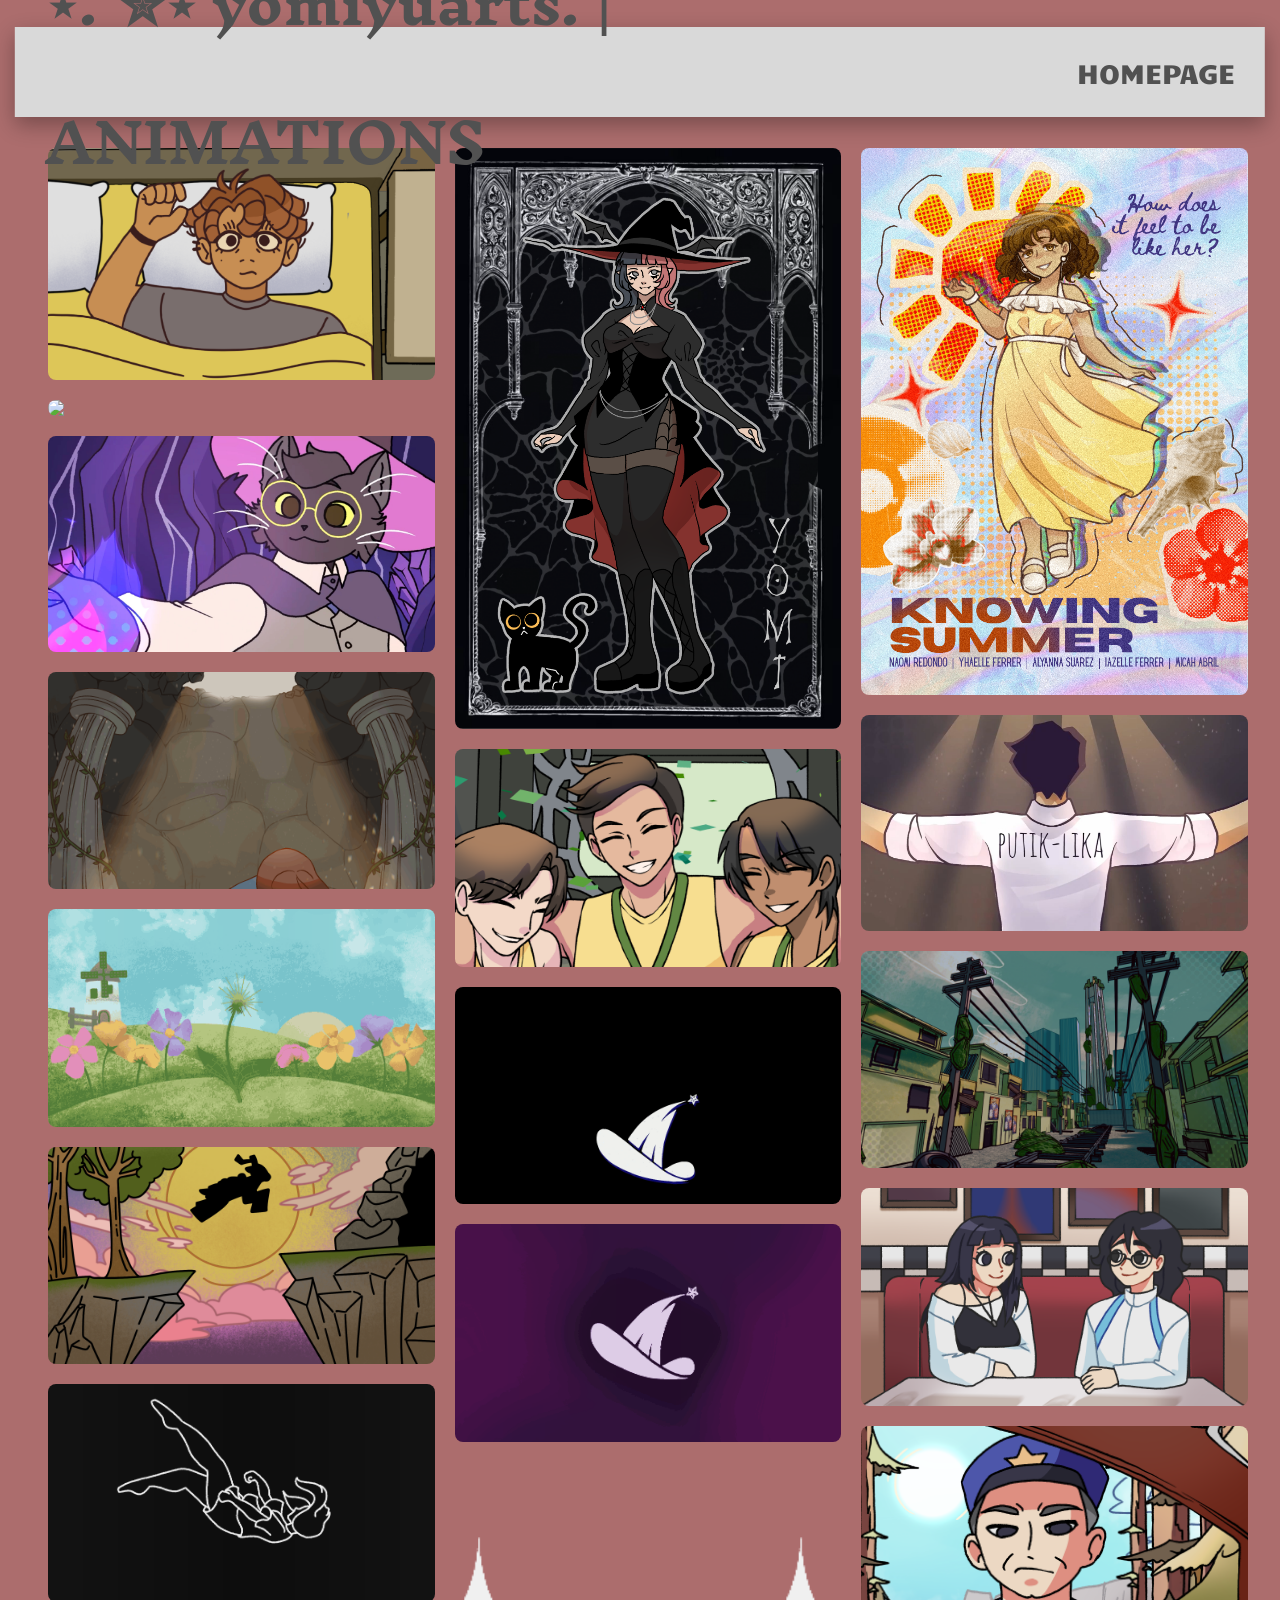
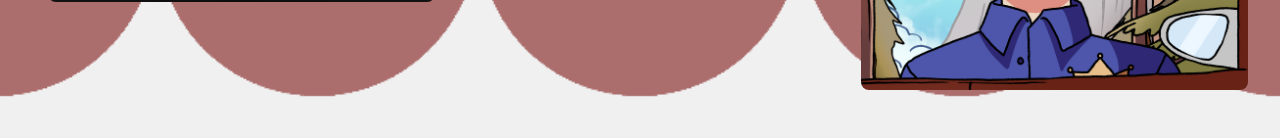
==== animations.html @ f9dcdaca "alot" ====
<!DOCTYPE html>
<html lang="en">
<head>
    <meta charset="UTF-8">
    <meta name="viewport" content="width=device-width, initial-scale=1.0">

    <title>Yomiyuarts | Animations</title>

    <link rel="stylesheet" href="/animation.css">
    <link rel="stylesheet" href="/main.css">
    <link rel="stylesheet" href="/frontpage.css">

    <link rel="preconnect" href="https://fonts.googleapis.com">
    <link rel="preconnect" href="https://fonts.gstatic.com" crossorigin>
    <link href="https://fonts.googleapis.com/css2?family=Inknut+Antiqua:wght@700&display=swap" rel="stylesheet">
    <link href="https://fonts.googleapis.com/css2?family=Candal&display=swap" rel="stylesheet">

</head>

<body class="portfolio-body">

    <div class="navigation-bar">

        <div class="navbar-brand">
            <span
                class="name"
                id="portfolio-section">
                ⋆.˚✮⋆ yomiyuarts. | ANIMATIONS
            </span>
        </div>

        <div class="navbar-nav">
            <a href="index.html">
                HOMEPAGE
            </a>
        </div>

    </div>


    <div class="gallery">

        <img
            src="assets/outoftouch.PNG"
            data-title="OUT OF TOUCH"
            data-description="An interactive 2D animation focused on the artist burn out experienced by our Main Character, MC. Our Thesis for my final year in the program BS Entertainment and Multimedia Computing Major in Digital Animation."
        >

        <img
            src="assets/animation.GIF"
            data-title="MAGES GENERAL ASSEMBLY 2025"
            data-description="A short animation made for the MAGES General Assembly introduction for the academic year 2025-2026."
            data-link="https://youtu.be/bhmnZT0ZnRo?si=Xb1oC73ELKI1Jn2j"
        >

        <img
            src="assets/magesgenas26.PNG"
            data-title="MAGES GENERAL ASSEMBLY 2026"
            data-description="A short animation made for the MAGES General Assembly introduction for the academic year 2026-2027."
            data-link="https://youtu.be/1o8OMhnwjr8?si=NWuRLMt5fQhEsl4T"
        >

        <img
            src="assets/animation2.GIF"
            data-title="UNDERTALE FAN ANIMATION"
            data-description="A short animation made for my finals in the course Advanced 2D Animation."
            data-link="https://youtu.be/Y2I2XyZHdPA?si=vlo93QCkskzg5FgR"
        >

        <img
            src="assets/animation3.GIF"
            data-title="DANDELION PRODUCTIONS LOGO"
            data-description="A logo animation made for the student-run animation studio Dandelion Productions."
        >

        <img
            src="assets/LScup25.PNG"
            data-title="LASALLIAN CUP 2025"
            data-description="An animated trailer made for the Lasallian Cup 2025. Lead by yours truly."
            data-link="https://www.facebook.com/share/v/1Ek1kRmrqs/"
        >

        <img
            src="assets/kumparasasining.GIF"
            data-title="KUM-PARA SA SINING"
            data-description="An short film passed for CINEBULLETIN 2025-2026 hosted by the DLSL Film Society. Won 3rd place."
            data-link="https://youtu.be/Iwwt00sxZoM?si=6gSTO_ay6qd0DRaA"
        >

        <img
            src="assets/magessona.PNG"
            data-title="MAGES MULTI ANIMATION PROJECT"
            data-description="An animated project showcasing the collaborative efforts of the MAGES organization."
        >

        <img
            src="assets/LScup26.PNG"
            data-title="LASALLIAN CUP 2026"
            data-description="An animated trailer made for the Lasallian Cup 2026. Lead by yours truly."
        >

        <img
            src="assets/mageslogo25.GIF"
            data-title="MAGES LOGO 2025"
            data-description="A logo animation made for the Student professional organization Multimedia Animators and Game developers for Entertainment Society (MAGES)"
        >

        <img
            src="assets/mageslogo26.GIF"
            data-title="MAGES LOGO 2026"
            data-description="A logo animation made for the Student professional organization Multimedia Animators and Game developers for Entertainment Society (MAGES)"
        >

        <img
            src="assets/knowingsummer.PNG"
            data-title="KNOWING SUMMER"
            data-description="An animated music video made for my finals in the course EMC Electives 3."
        >

        <img
            src="assets/putiklika.png"
            data-title="PUTIK-LIKA"
            data-description="My animatic for my final project in Lighting and Effects course."
        >

        <img
            src="assets/kapitalismo.PNG"
            data-title="KAPITALISMO."
            data-description="My animatic for my final project in EMC Electives 1 course."
        >

        <img
            src="assets/glue.PNG"
            data-title="BY THE GLUE."
            data-description="Animation dedicated to the love of my life, my partner, and my best friend."
        >

        <img
            src="assets/cops.PNG"
            data-title="COPS DON'T LIKE ME ANIMATION MEME"
            data-description="An animation meme trend featuring Grunkle Stan from Gravity Falls."
            data-link="https://youtu.be/Ueq1SZ0l3lY?si=hCAF-tRaMWSCvQHZ"
        >



    </div>


    <!-- Modal -->

    <div
        class="modal"
        id="animationModal"
    >

        <div class="modal-content">

            <span
                class="close-btn"
                id="closeModal"
            >
                &times;
            </span>

            <img
                id="modal-img"
                src=""
                alt=""
            >

            <h2 id="modal-title"></h2>

            <p id="modal-desc"></p>

            <a
                id="watch-btn"
                class="watch-btn"
                href=""
                target="_blank"
                rel="noopener noreferrer"
            >
                Watch
            </a>

        </div>

    </div>


    <script src="animation.js"></script>

</body>
</html>
---- animation.css ----
.portfolio-body {
    background-image: url('/assets/pinkscallopbg.PNG');
    background-repeat: no-repeat;
    background-size: cover;
    background-position: top center;

    top: 0;
    left: 0;

    width: 100vw;
    min-height: 100%;

    z-index: 1;
    overflow-x: hidden;

    transition: background-image 0.6s ease-in-out;
}


/* Gallery */

.gallery {
    column-count: 3;
    column-gap: 20px;

    padding: 40px;

    margin-top: 100px;

    animation: fadeRise 1.2s ease-out forwards;
}

.gallery img {
    width: 100%;
    height: auto;

    display: block;

    margin-bottom: 20px;

    border-radius: 8px;

    cursor: pointer;

    break-inside: avoid;

    transition: transform 0.3s ease;
}

.gallery img:hover {
    transform: scale(1.05);
}


/* Modal */

.modal {
    display: none;

    position: fixed;

    z-index: 1000;

    left: 0;
    top: 0;

    width: 100vw;
    height: 100vh;

    background-color: rgba(0, 0, 0, 0.7);

    justify-content: center;
    align-items: center;

    padding: 20px;

    box-sizing: border-box;
}

.modal.active {
    display: flex;
}


/* Modal Content */

.modal-content {
    position: relative;

    background-color: #fff;

    padding: 20px;
    padding-top: 60px;

    border-radius: 10px;

    max-width: 800px;
    width: 90%;

    max-height: 90vh;

    overflow-y: auto;

    text-align: center;

    animation: fadeRise 0.4s ease-out forwards;

    box-shadow: 0 8px 30px rgba(0, 0, 0, 0.4);

    box-sizing: border-box;
}


/* Modal Image */

.modal-content img {
    max-width: 100%;
    max-height: 60vh;

    width: auto;
    height: auto;

    object-fit: contain;

    border-radius: 10px;

    margin-bottom: 20px;
}


/* Modal Title */

.modal-content h2 {
    margin-top: 0;
    margin-bottom: 10px;

    font-family: 'Inknut Antiqua', serif;

    color: #515151;

    font-size: 28px;
}


/* Modal Description */

.modal-content p {
    margin-top: 0;

    font-family: Verdana, Geneva, Tahoma, sans-serif;

    color: #515151;

    font-size: 18px;
}


/* Close Button */

.close-btn {
    position: absolute;

    top: 0;
    right: 10px;

    z-index: 999;

    font-size: 32px;
    font-weight: bold;

    color: #ac6d6d;

    cursor: pointer;

    background: white;

    padding: 5px 12px;
}


/* Watch Button */

.watch-btn {
    display: none;

    margin-top: 10px;

    padding: 10px 15px;

    background-color: #515151;
    color: #f0f0f0;

    text-decoration: none;

    border-radius: 8px;

    font-family: Verdana, Geneva, Tahoma, sans-serif;

    transition: background 0.3s ease;
}

.watch-btn.active {
    display: inline-block;
}

.watch-btn:hover {
    background-color: #ac6d6d;
}
---- main.css ----
@import url('https://fonts.googleapis.com/css2?family=Inknut+Antiqua:wght@700&display=swap');
@import url('https://fonts.googleapis.com/css2?family=Candal&display=swap');

html {
    scroll-behavior: smooth;
}

body{
    min-height:100vh;
    display:flex;
    flex-direction:column;
    justify-content:center;
    align-items:center;
    background-color: #f0f0f0;
}

.navigation-bar {
  display: flex;
  background-color: #D9D9D9;
  color: #515151;
  padding-left: 30px;
  padding-right: 30px;
  width: 93vw;
  height: 10vh;
  position: fixed;
  top: 3%;
  left: 50%;
  transform: translateX(-50%);
  justify-content: space-between;
  align-items: center;
  z-index: 1000;
  box-shadow: 0 8px 20px rgba(0, 0, 0, 0.3);
}

.name {
font-size: 6vh;
font-family: 'Inknut Antiqua', serif;
font-weight: bold;
margin-right: 10px;
pointer-events: none;
}

.navbar-nav {
  display: flex;
  flex-direction: row;
  align-items: center;
  gap: 30px;
}

.navbar-nav a {
  font-family: "Candal", sans-serif;
  font-size: 3vh;
  text-decoration: none;
  color: #515151;
  transition: color 0.3s ease;
}

.navbar-nav a:hover {
text-decoration: none;
color: #ac6d6d;
cursor: pointer;
}
---- frontpage.css ----
.intro {
display: flex;
gap: 30px;
color: #515151;
margin-bottom: 1px;
top: 10vh;
width: 95%;
position: relative;
z-index: 2;
justify-content: center;
align-items: center;
margin: 0 auto; 
}

.imageko img {
height: 100vh;
animation: fadeRise 1.2s ease-out forwards;
}

.inside-intro {
justify-content: left;
width: 32%;
text-align: justify;
}

.inside-intro h1 {
font-size: 6vh;
font-family: 'Inknut Antiqua', serif;
font-weight: bold;
color: #515151;
position: relative;
animation: fadeRise 1.2s ease-out forwards;
}

.inside-intro p {
font-size: 2.5vh;
color: #515151;
font-family: Verdana, Geneva, Tahoma, sans-serif;
animation: fadeRise 1.2s ease-out forwards;
}

/* PORTFOLIO SECTION */

@keyframes fadeRise {
  0% {
    opacity: 0;
    transform: translateY(20px);
  }
  100% {
    opacity: 1;
    transform: translateY(0);
  }
}

.pinkthing {
  width: 100%;
  z-index: 1;
  position: relative;
  top: 0;
  background-image: url("assets/pinkscallop.PNG");
  background-size: 100% auto;
  background-position: center top;
  background-repeat: no-repeat;
}

.cards {
  display: flex;
  flex-direction: row;
  position: relative;
  justify-content: center;
  align-items: center;
  gap: 25px;
  margin-bottom: 10%;
}

.pinkthing h1 {
  font-size: 4.5rem;
  font-family: 'Inknut Antiqua', serif;
  font-weight: bold;
  color: #f0f0f0;
  text-align: left;
  margin-top: 6%;
  margin-left: 5%;
  margin-bottom: 1%;
}

.pinkthing h5 {
  font-size: 6vh;
  font-family: 'Inknut Antiqua', serif;
  font-weight: bold;
  color: #515151;
  text-align: center;
  margin: -2% 0 0;
}

.pinkthing p {
  font-size: 2vh;
  font-family: Verdana, Geneva, Tahoma, sans-serif;
  color: #515151;
  text-align: justify;
  margin: -2% 0 5%;
}

.card {
background-color: #D9D9D9;
height: 62vh;
width: 35%;
border-radius: 0px;
padding: 15px;
z-index: 2;
position: relative;
animation: fadeRise 1.2s ease-out forwards;
align-items: center;
box-shadow: 0 8px 20px rgba(0, 0, 0, 0.3);
}

.card-text {
font-size: 1.1rem;
color: #515151;
font-family: Verdana, Geneva, Tahoma, sans-serif;
text-align: left;
}

.card-title {
font-size: 3rem;
font-family: 'Inknut Antiqua', serif;
font-weight: bold;
color: #515151;
position: relative;
text-align: left;
}

.button {
  font-size: 2.5vh;
  font-family: Verdana, Geneva, Tahoma, sans-serif;
  text-decoration: none;
  background-color: #ac6d6d;
  color: #f0f0f0;
  transition: background-color 0.3s ease, color 0.3s ease;
  border: none;
  height: 6vh;
  width: 100%;

  display: flex;        
  align-items: center;    
  justify-content: center;  
  box-sizing: border-box;  
}

.button:hover {
  background-color: #f0f0f0;
  color: #515151;
  cursor: pointer;
}


.fade-gallery {
  position: relative;
  height: 35vh;
  width: 100%;
  overflow: hidden;
}

.fade-gallery img {
  position: absolute;
  top: 0;
  left: 50%;
  transform: translateX(-50%);
  height: 100;
  width: 100%;
  opacity: 0;
  animation: fade 9s infinite;
  object-fit: cover;
  aspect-ratio: 16/9;
}

.fade-gallery img:nth-child(1) {
  animation-delay: 0s;
}
.fade-gallery img:nth-child(2) {
  animation-delay: 6s;
}
.fade-gallery img:nth-child(3) {
  animation-delay: 12s;
}

@keyframes fade {
  0%   { opacity: 0; }
  10%  { opacity: 1; }   
  30%  { opacity: 1; }   
  40%  { opacity: 0; }   
  100% { opacity: 0; }
}

.footer {
    background-color: #515151;
    color: #f0f0f0;
    z-index: 12;
    padding: 10px 0;
    width: 100%;
    position: relative;
    left: 0;
    border-radius: 70px 70px 0 0;
    box-shadow: 0 8px 20px rgba(0, 0, 0, 0.37);
}

.footer h1 {
    font-size: 4rem;
    font-family: 'Inknut Antiqua', serif !important;
    font-weight: bold;
    color: #f0f0f0;
    text-align: center;
}

.footer h2 {
    font-size: 1.5rem;
    font-family: 'Candal', sans-serif !important;
    color: #f0f0f0;
    text-align: center;
    margin-top: -30px;
}
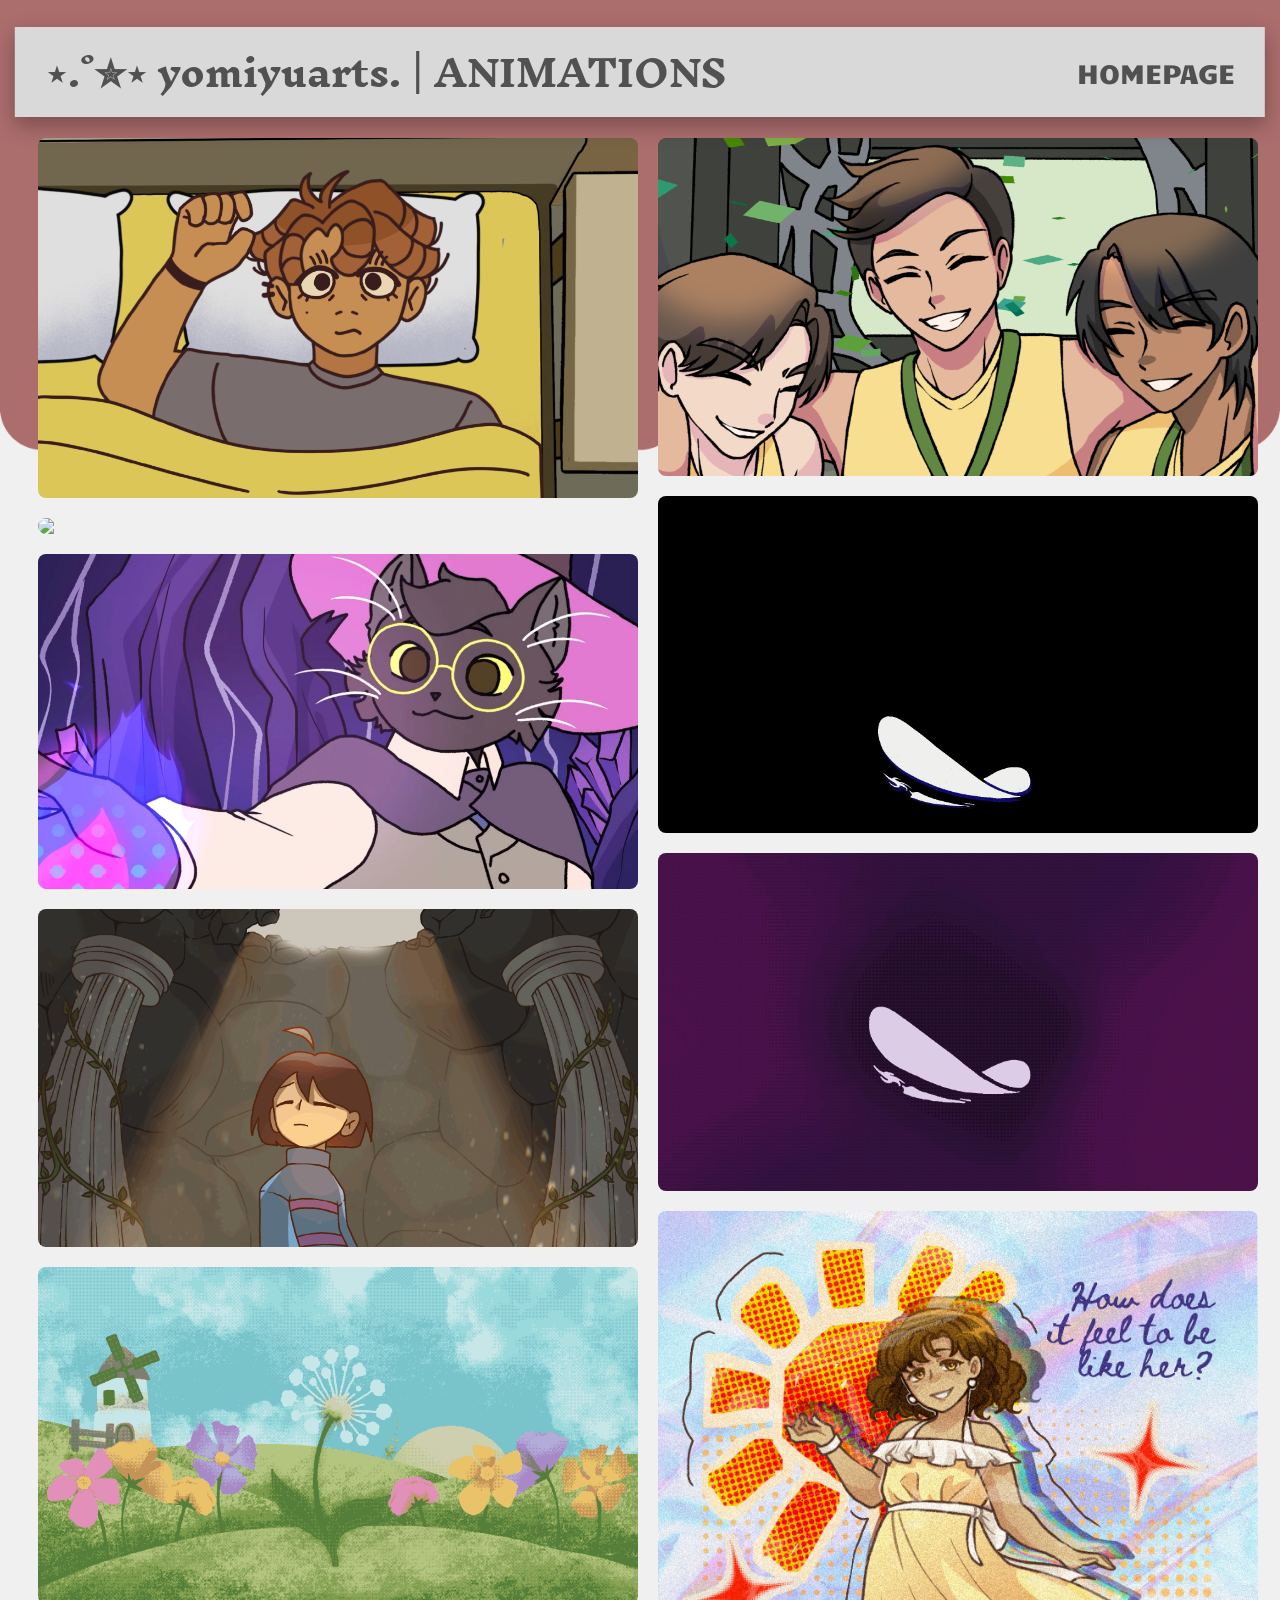
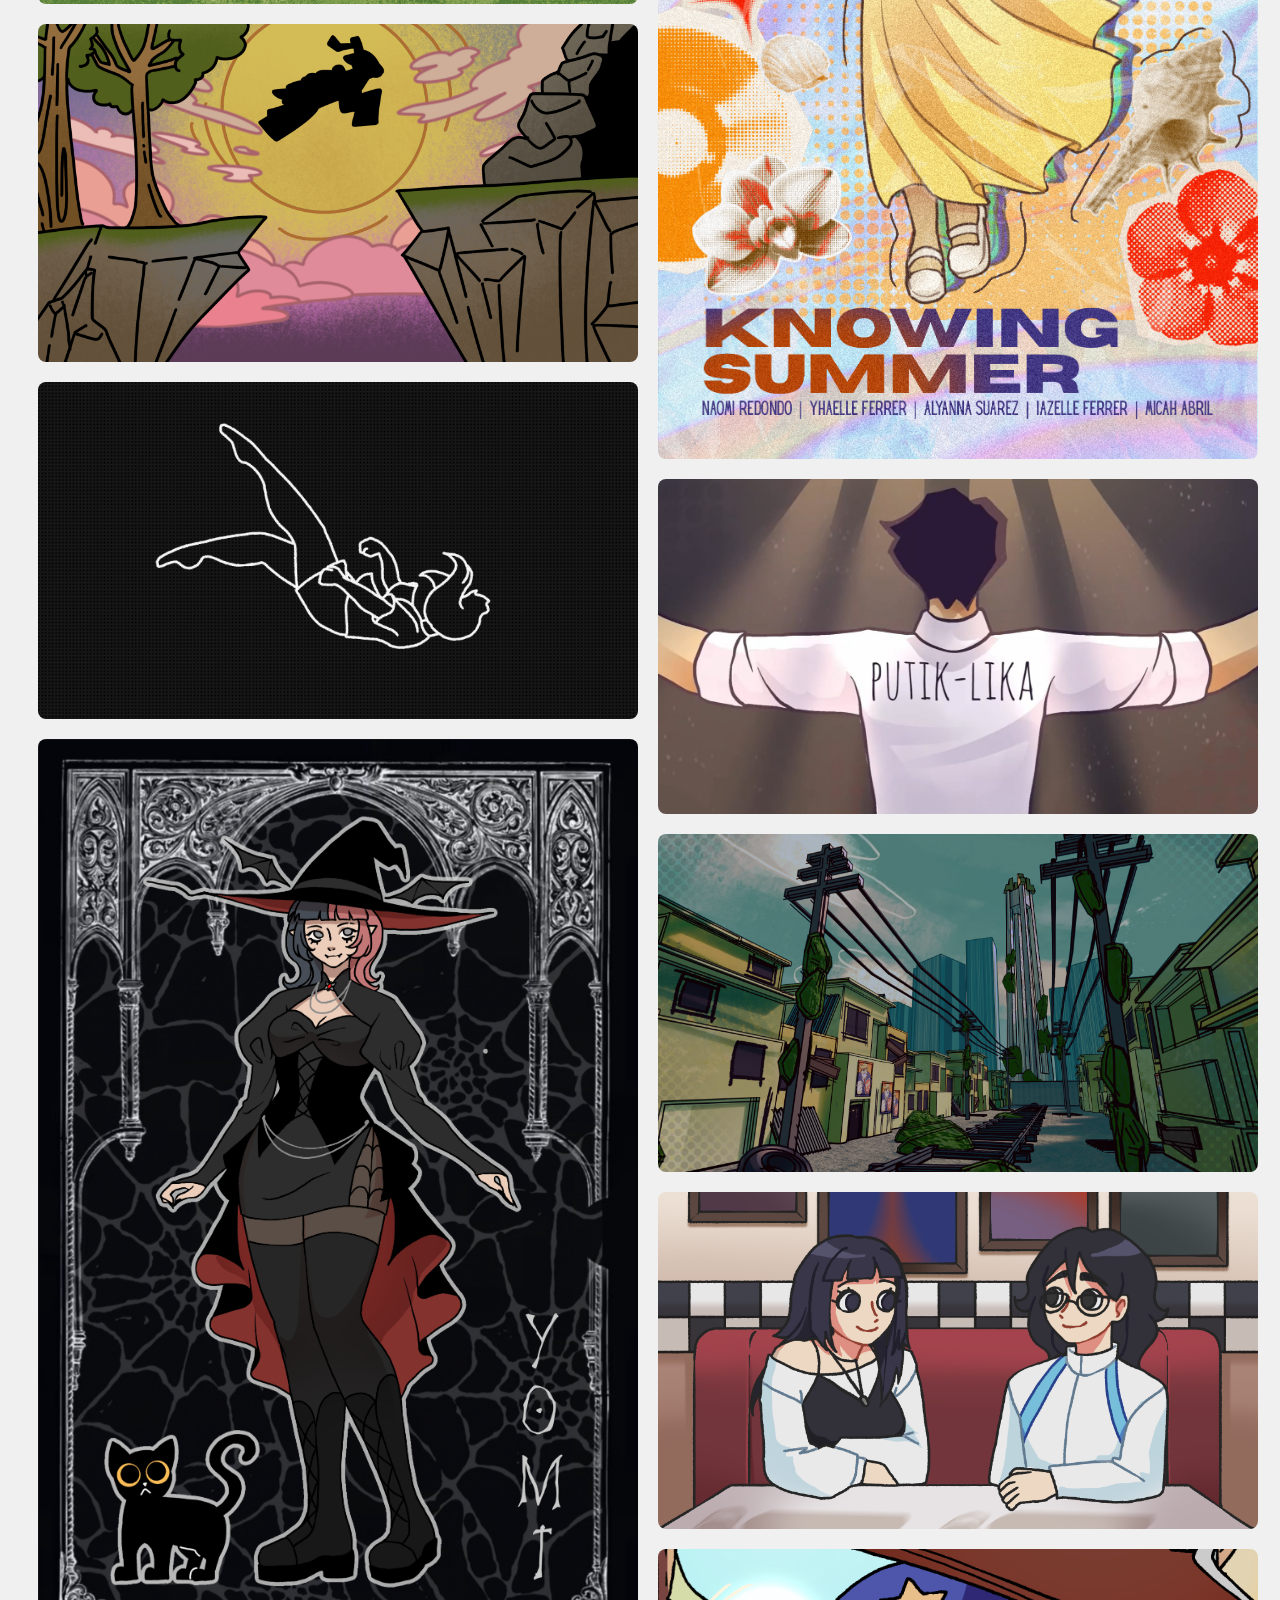
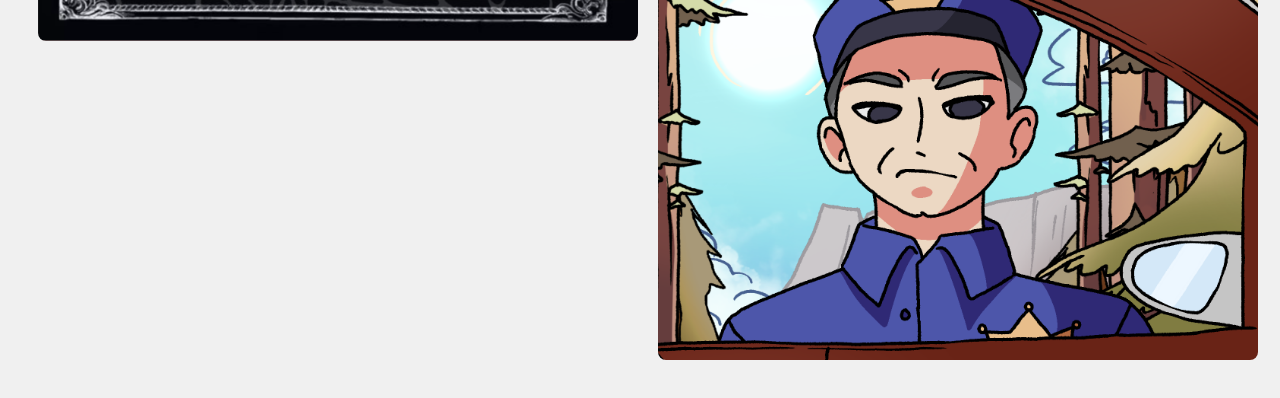
==== commit c802ecd5: "responsive UI" ====
--- a/animations.html
+++ b/animations.html
@@ -28,8 +28,11 @@
                 ⋆.˚✮⋆ yomiyuarts. | ANIMATIONS
             </span>
         </div>
+<button class="hamburger" id="hamburger">
+        ☰
+    </button>
 
-        <div class="navbar-nav">
+    <div class="navbar-nav" id="navbarNav">
             <a href="index.html">
                 HOMEPAGE
             </a>
@@ -187,7 +190,7 @@
 
     </div>
 
-
+<script src="/script.js"></script>
     <script src="animation.js"></script>
 
 </body>
--- a/animation.css
+++ b/animation.css
@@ -1,8 +1,9 @@
 .portfolio-body {
     background-image: url('/assets/pinkscallopbg.PNG');
     background-repeat: no-repeat;
-    background-size: cover;
+    background-size: contain;
     background-position: top center;
+    background-attachment: fixed;
 
     top: 0;
     left: 0;
@@ -30,6 +31,24 @@
     animation: fadeRise 1.2s ease-out forwards;
 }
 
+@media (min-width: 989px) and (max-width: 1500px) {
+    .gallery {
+        column-count: 2;
+        column-gap: 20px;
+        padding: 30px;
+    }
+}
+
+@media (max-width: 990px) {
+    .gallery {
+        column-count: 1;
+        column-gap: 0;
+        padding: 20px;
+        margin-top: 80px;
+        margin-right: 20px;
+    }
+}
+
 .gallery img {
     width: 100%;
     height: auto;
--- a/main.css
+++ b/main.css
@@ -33,7 +33,7 @@
 }
 
 .name {
-font-size: 6vh;
+font-size: 4vh;
 font-family: 'Inknut Antiqua', serif;
 font-weight: bold;
 margin-right: 10px;
@@ -59,4 +59,53 @@
 text-decoration: none;
 color: #ac6d6d;
 cursor: pointer;
+}
+
+.hamburger {
+    display: none;
+    background: none;
+    border: none;
+    font-size: 2rem;
+    color: #515151;
+    cursor: pointer;
+}
+
+
+@media (max-width: 600px) {
+
+    .navigation-bar {
+        width: 85vw;
+        height: 8vh;
+        padding-left: 20px;
+        padding-right: 20px;
+    }
+
+    .name {
+        font-size: 1.1rem;
+    }
+
+    .hamburger {
+        display: block;
+    }
+
+    .navbar-nav {
+        display: none;
+        position: absolute;
+        top: 100%;
+        right: 0;
+        width: 100%;
+        flex-direction: column;
+        gap: 20px;
+        padding: 25px 0;
+        background-color: #D9D9D9;
+        box-shadow: 0 8px 20px rgba(0, 0, 0, 0.3);
+    }
+
+    .navbar-nav.active {
+        display: flex;
+    }
+
+    .navbar-nav a {
+        font-size: 1.2rem;
+    }
 }
--- a/frontpage.css
+++ b/frontpage.css
@@ -1,19 +1,70 @@
 .intro {
-display: flex;
-gap: 30px;
-color: #515151;
-margin-bottom: 1px;
-top: 10vh;
-width: 95%;
-position: relative;
-z-index: 2;
-justify-content: center;
-align-items: center;
-margin: 0 auto; 
+    display: flex;
+    gap: 30px;
+    color: #515151;
+    margin-bottom: 1px;
+    top: 10vh;
+    width: 95%;
+    position: relative;
+    z-index: 2;
+    justify-content: center;
+    align-items: center;
+    margin: 0 auto;
+}
+
+@media (max-width: 990px) {
+
+    .intro {
+        display: flex;
+        flex-direction: column;
+        gap: 20px;
+        width: 90%;
+        top: 15vh;
+    }
+
+    .inside-intro {
+        width: 100% !important;
+        max-width: none;
+        text-align: center;
+    }
+
+    .inside-intro h1,
+    .inside-intro p {
+        width: 100%;
+        max-width: none;
+    }
+
+    .imageko img {
+        height: 62vh !important;
+        margin-bottom: 20px;
+    }
+}
+
+@media (min-width: 989px) and (max-width: 1500px) {
+        .inside-intro {
+        width: 100% !important;
+        max-width: none;
+        text-align: center;
+    }
+
+    .inside-intro h1 {
+        font-size: 4vh !important;
+        max-width: none;
+    }
+
+    .inside-intro p {
+        width: 100%;
+        max-width: none;
+    }
+
+    .imageko img {
+        height: 75vh !important;
+        margin-bottom: 20px;
+    }
 }
 
 .imageko img {
-height: 100vh;
+height: 85vh;
 animation: fadeRise 1.2s ease-out forwards;
 }
 
@@ -24,7 +75,7 @@
 }
 
 .inside-intro h1 {
-font-size: 6vh;
+font-size: 5vh;
 font-family: 'Inknut Antiqua', serif;
 font-weight: bold;
 color: #515151;
@@ -57,10 +108,22 @@
   z-index: 1;
   position: relative;
   top: 0;
-  background-image: url("assets/pinkscallop.PNG");
+  background-color: #ac6d6d;
   background-size: 100% auto;
   background-position: center top;
   background-repeat: no-repeat;
+  margin-bottom: -200px;
+  max-height: 1100px;
+
+  --r: 25px; /* radius of circles */
+  aspect-ratio: 1;
+  padding: calc(1.5*var(--r));
+  background: #ac6d6d;
+  mask: 
+    linear-gradient(#000 0 0) no-repeat
+     50%/calc(100% - 2*var(--r)) calc(100% - 2*var(--r)), 
+    radial-gradient(farthest-side,#000 97%,#0000) 
+     0 0/calc(2*var(--r)) calc(2*var(--r)) round;
 }
 
 .cards {
@@ -79,7 +142,6 @@
   font-weight: bold;
   color: #f0f0f0;
   text-align: left;
-  margin-top: 6%;
   margin-left: 5%;
   margin-bottom: 1%;
 }
@@ -192,11 +254,109 @@
   100% { opacity: 0; }
 }
 
+@media (max-width: 990px) {
+
+    .pinkthing {
+        aspect-ratio: auto;
+        max-height: none;
+        padding: 50px 50px;
+        margin-bottom: 0;
+    }
+
+    .pinkthing h1 {
+        font-size: 2.5rem;
+        margin-left: 5%;
+        margin-bottom: 30px;
+    }
+
+    .cards {
+        display: flex;
+        flex-direction: column;
+        gap: 30px;
+        margin-bottom: 5%;
+    }
+
+    .card {
+        width: 85%;
+        height: auto;
+        min-height: 0;
+        padding: 12px;
+    }
+
+    .fade-gallery {
+        height: 25vh;
+    }
+
+    .pinkthing h5,
+    .card-title {
+        font-size: 2rem;
+    }
+
+    .pinkthing p,
+    .card-text {
+        font-size: 0.9rem;
+    }
+
+    .button {
+        height: 50px;
+        font-size: 1rem;
+    }
+}
+
+@media (min-width: 989px) and (max-width: 1200px) {
+
+    .pinkthing {
+        aspect-ratio: auto;
+        max-height: none;
+        padding: 50px 50px;
+        margin-bottom: 0;
+    }
+
+    .pinkthing h1 {
+        font-size: 2.5rem;
+        margin-left: 5%;
+        margin-bottom: 30px;
+    }
+
+    .cards {
+        display: flex;
+        flex-direction: row;
+        gap: 30px;
+        margin-bottom: 5%;
+    }
+
+    .card {
+        width: 85%;
+        height: auto;
+        min-height: 0;
+        padding: 12px;
+    }
+
+    .fade-gallery {
+        height: 25vh;
+    }
+
+    .pinkthing h5,
+    .card-title {
+        font-size: 2rem;
+    }
+
+    .pinkthing p,
+    .card-text {
+        font-size: 0.9rem;
+    }
+
+    .button {
+        height: 50px;
+        font-size: 1rem;
+    }
+}
+
 .footer {
     background-color: #515151;
     color: #f0f0f0;
     z-index: 12;
-    padding: 10px 0;
+    padding: 10px 20px;
     width: 100%;
     position: relative;
     left: 0;
@@ -205,17 +365,44 @@
 }
 
 .footer h1 {
-    font-size: 4rem;
+    font-size: 3.5rem;
     font-family: 'Inknut Antiqua', serif !important;
     font-weight: bold;
     color: #f0f0f0;
     text-align: center;
+    margin-top: -10px;
 }
 
 .footer h2 {
+    font-size: 1.3rem;
+    font-family: 'Candal', sans-serif !important;
+    color: #f0f0f0;
+    text-align: center;
+    margin-top: -60px;
+    margin-bottom: 40px;
+}
+
+.footer p {
     font-size: 1.5rem;
-    font-family: 'Candal', sans-serif !important;
+    font-family: Verdana, Geneva, Tahoma, sans-serif !important;
     color: #f0f0f0;
     text-align: center;
-    margin-top: -30px;
+    text-decoration: none;
+    margin-top: -10px;
+}
+
+.footer a {
+    font-size: 1.5rem;
+    font-family: Verdana, Geneva, Tahoma, sans-serif !important;
+    color: #f0f0f0;
+    text-align: center;
+    text-decoration: none;
+    margin-top: -60px;
+}
+
+.social-icons a {
+    font-size: 5vh;
+    color: #f0f0f0;
+    text-decoration: none;
+    margin-bottom: 20px;
 }
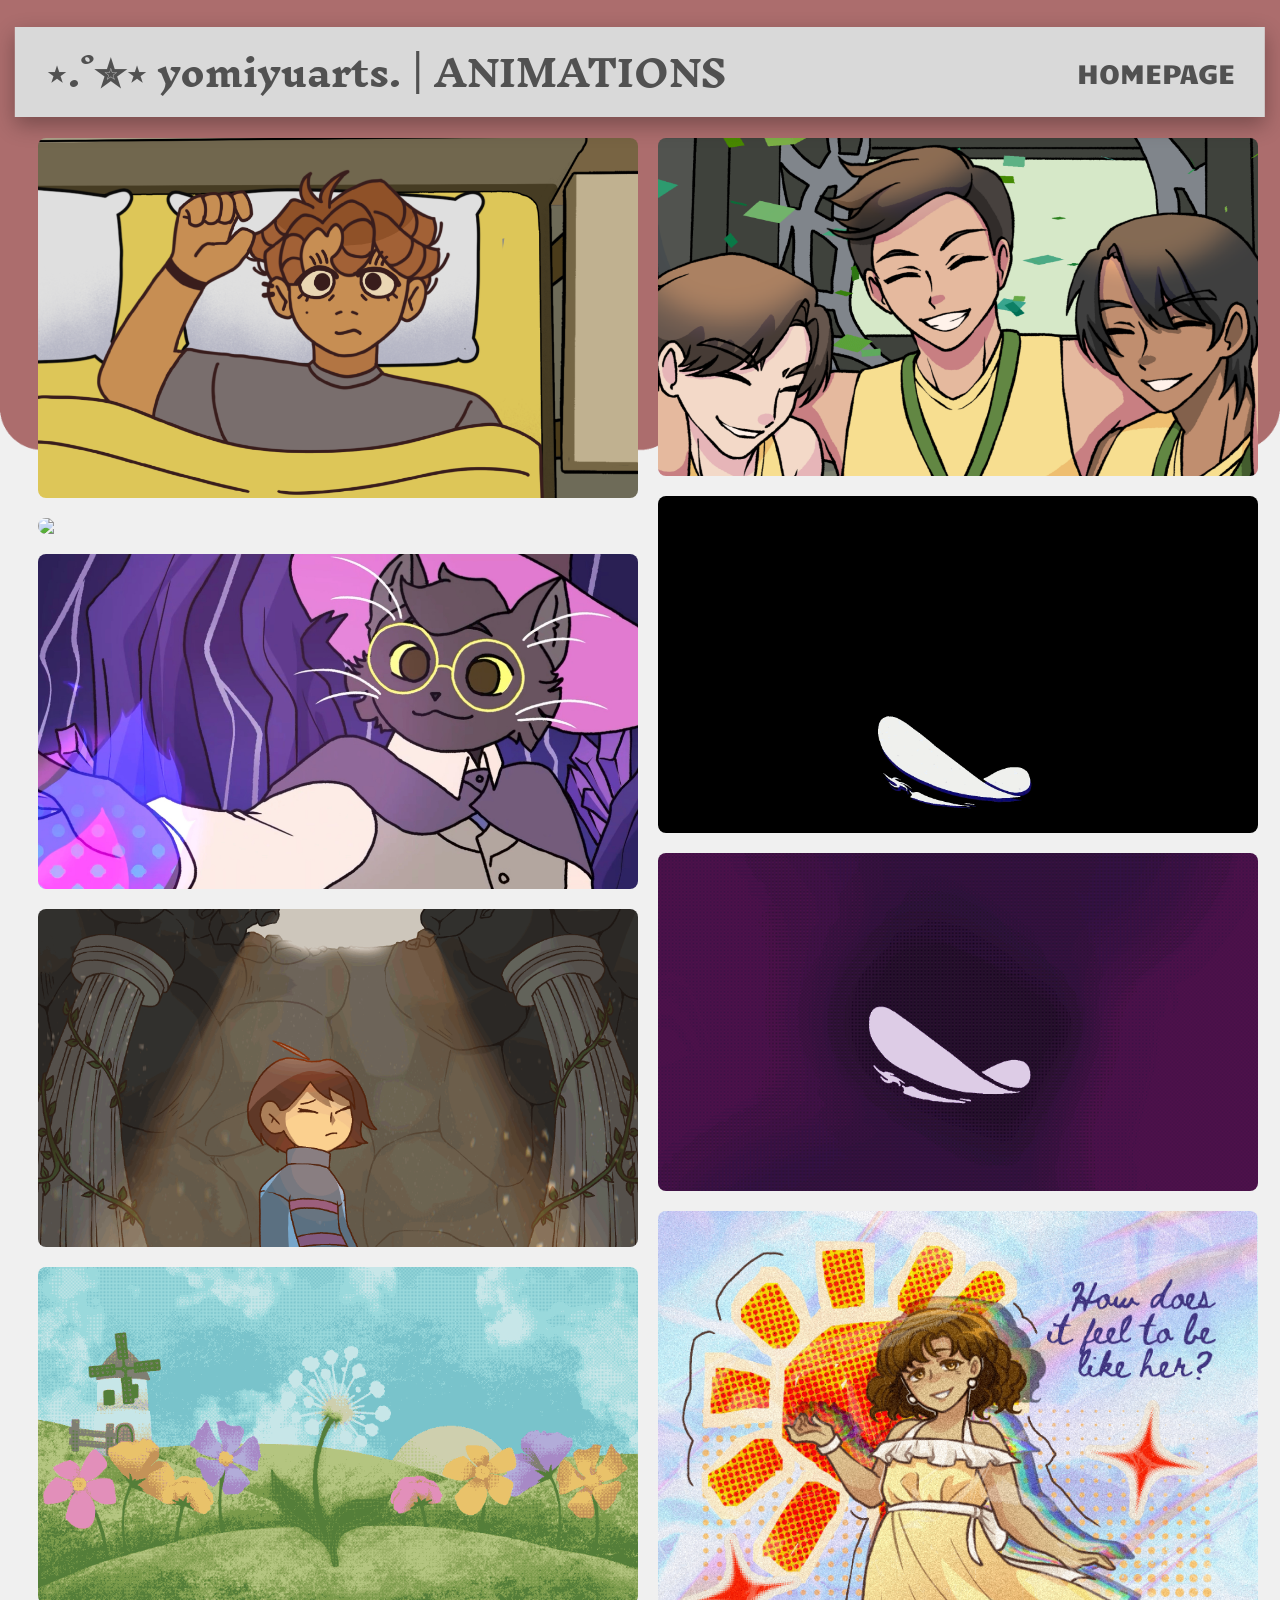
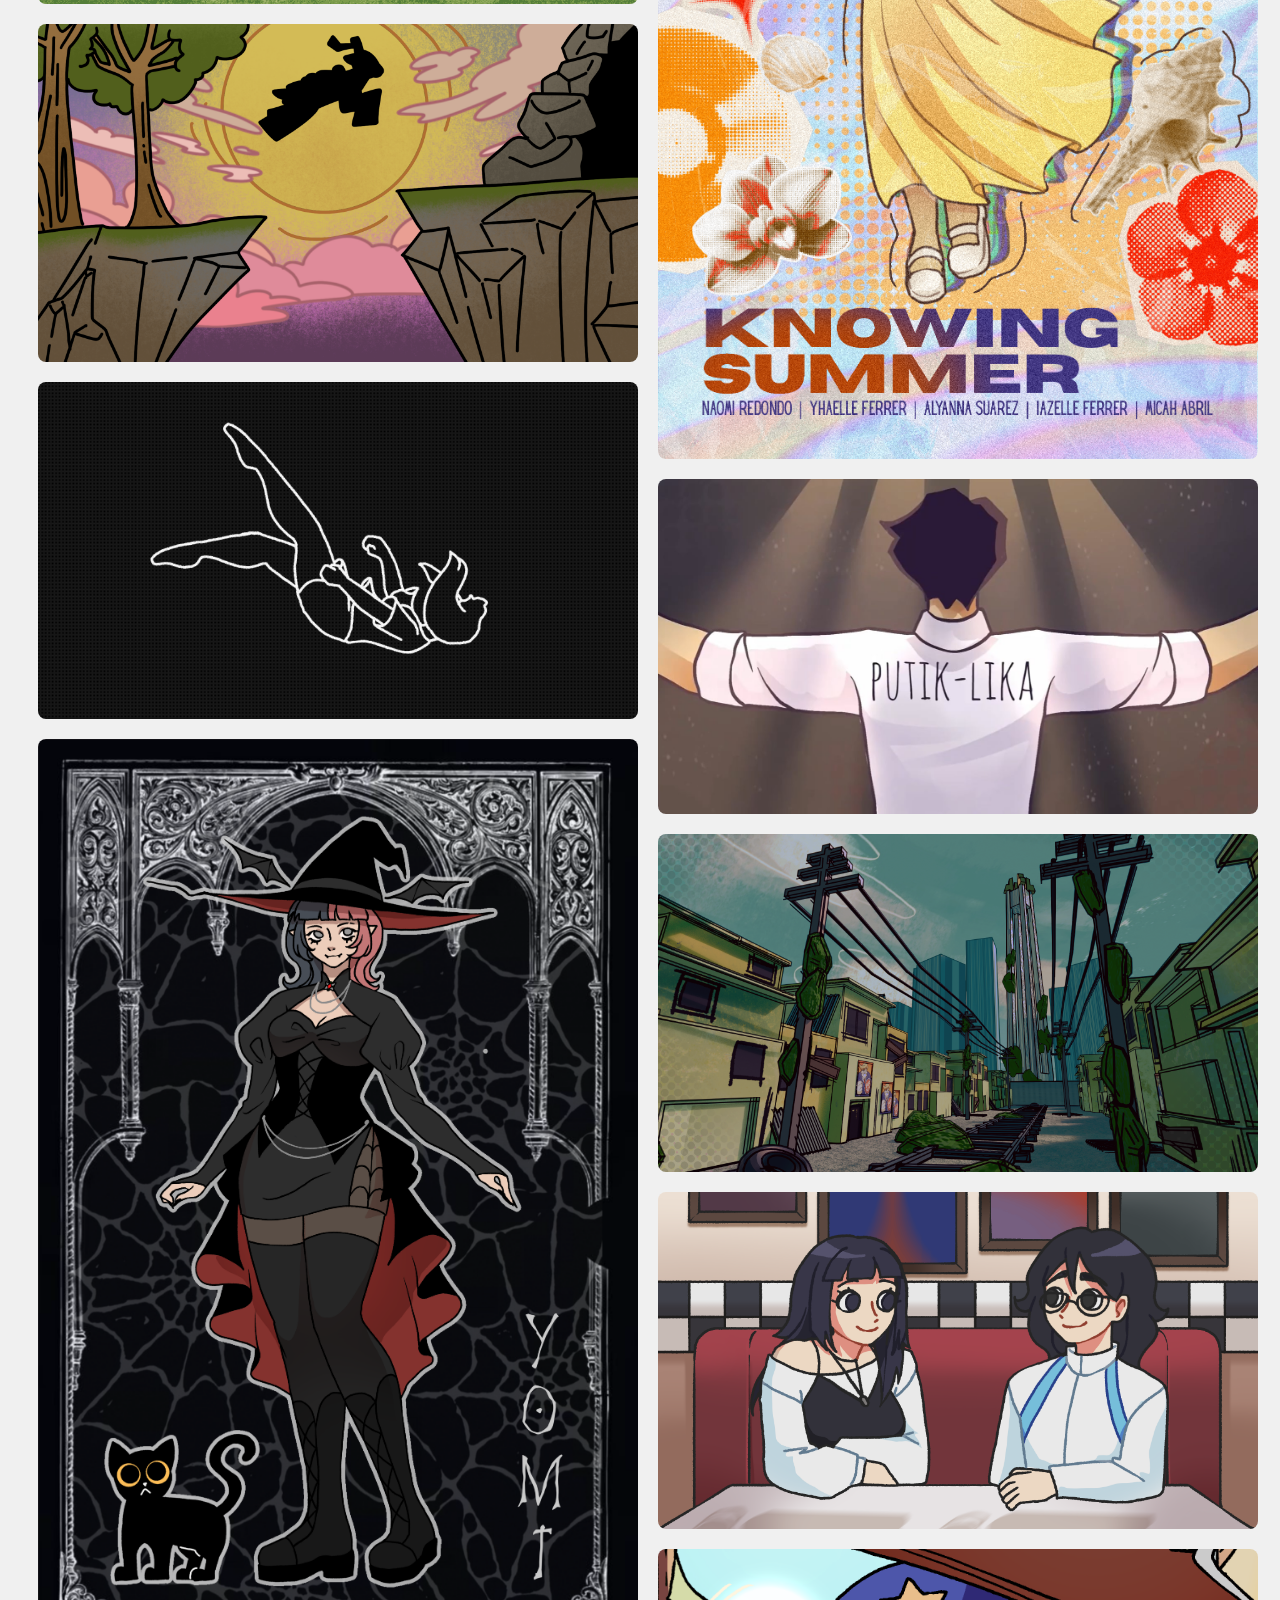
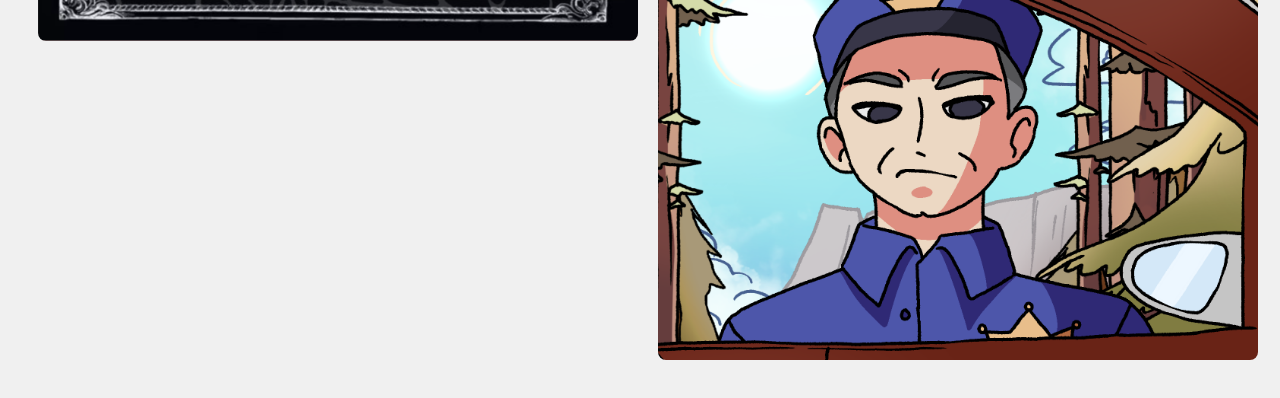
==== commit 5aabc821: "hais" ====
--- a/animations.html
+++ b/animations.html
@@ -17,7 +17,7 @@
 
 </head>
 
-<body class="portfolio-body">
+<body class="portfolio-body" style="overflow-x: hidden;">
 
     <div class="navigation-bar">
 
--- a/main.css
+++ b/main.css
@@ -13,6 +13,8 @@
     align-items:center;
     background-color: #f0f0f0;
 }
+
+
 
 .navigation-bar {
   display: flex;
--- a/frontpage.css
+++ b/frontpage.css
@@ -115,15 +115,12 @@
   margin-bottom: -200px;
   max-height: 1100px;
 
-  --r: 25px; /* radius of circles */
-  aspect-ratio: 1;
-  padding: calc(1.5*var(--r));
-  background: #ac6d6d;
-  mask: 
-    linear-gradient(#000 0 0) no-repeat
-     50%/calc(100% - 2*var(--r)) calc(100% - 2*var(--r)), 
-    radial-gradient(farthest-side,#000 97%,#0000) 
-     0 0/calc(2*var(--r)) calc(2*var(--r)) round;
+  --r: 25px; /* radius of circles */ 
+  aspect-ratio: 1; 
+  padding: calc(1.5*var(--r)); 
+  background: #ac6d6d; 
+  mask: linear-gradient(#000 0 0) no-repeat 50%/calc(100% - 2*var(--r)) calc(100% - 2*var(--r)), 
+  radial-gradient(farthest-side,#000 97%,#0000) 0 0/calc(2*var(--r)) calc(2*var(--r)) round;
 }
 
 .cards {
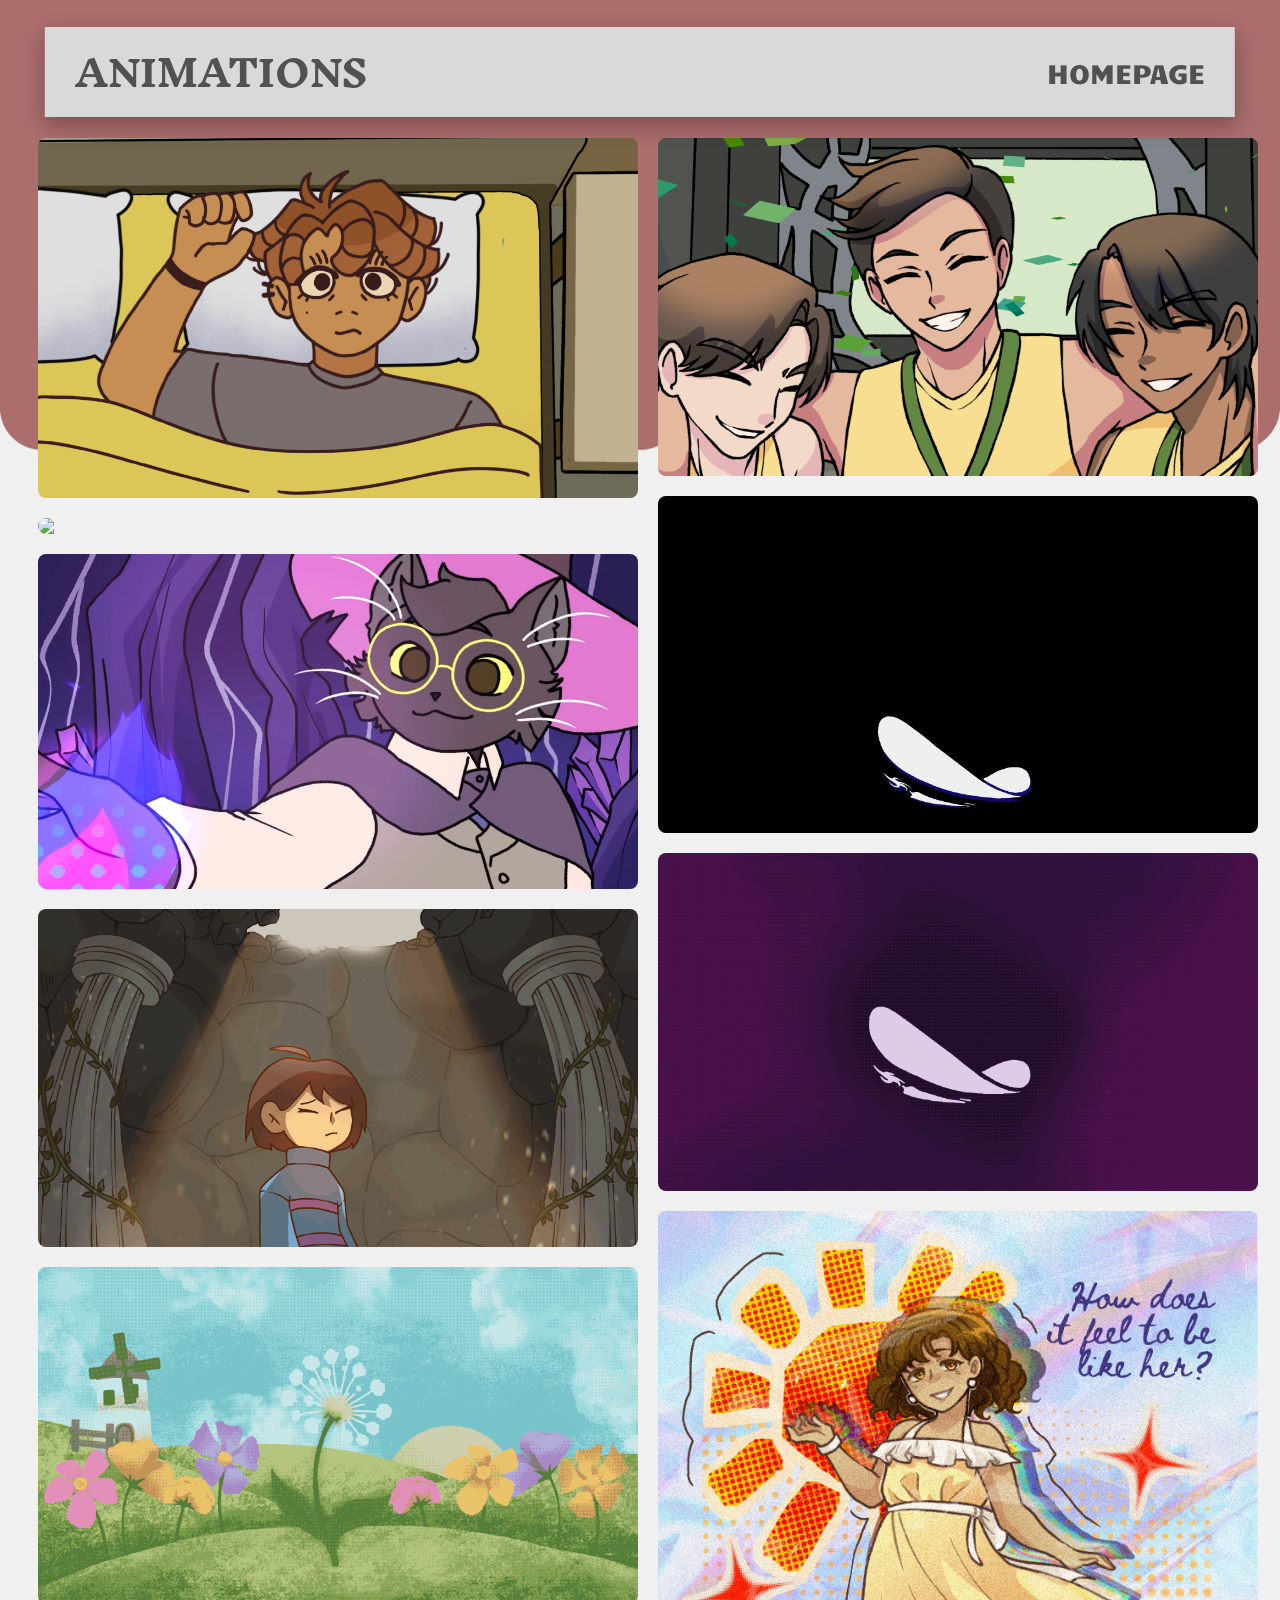
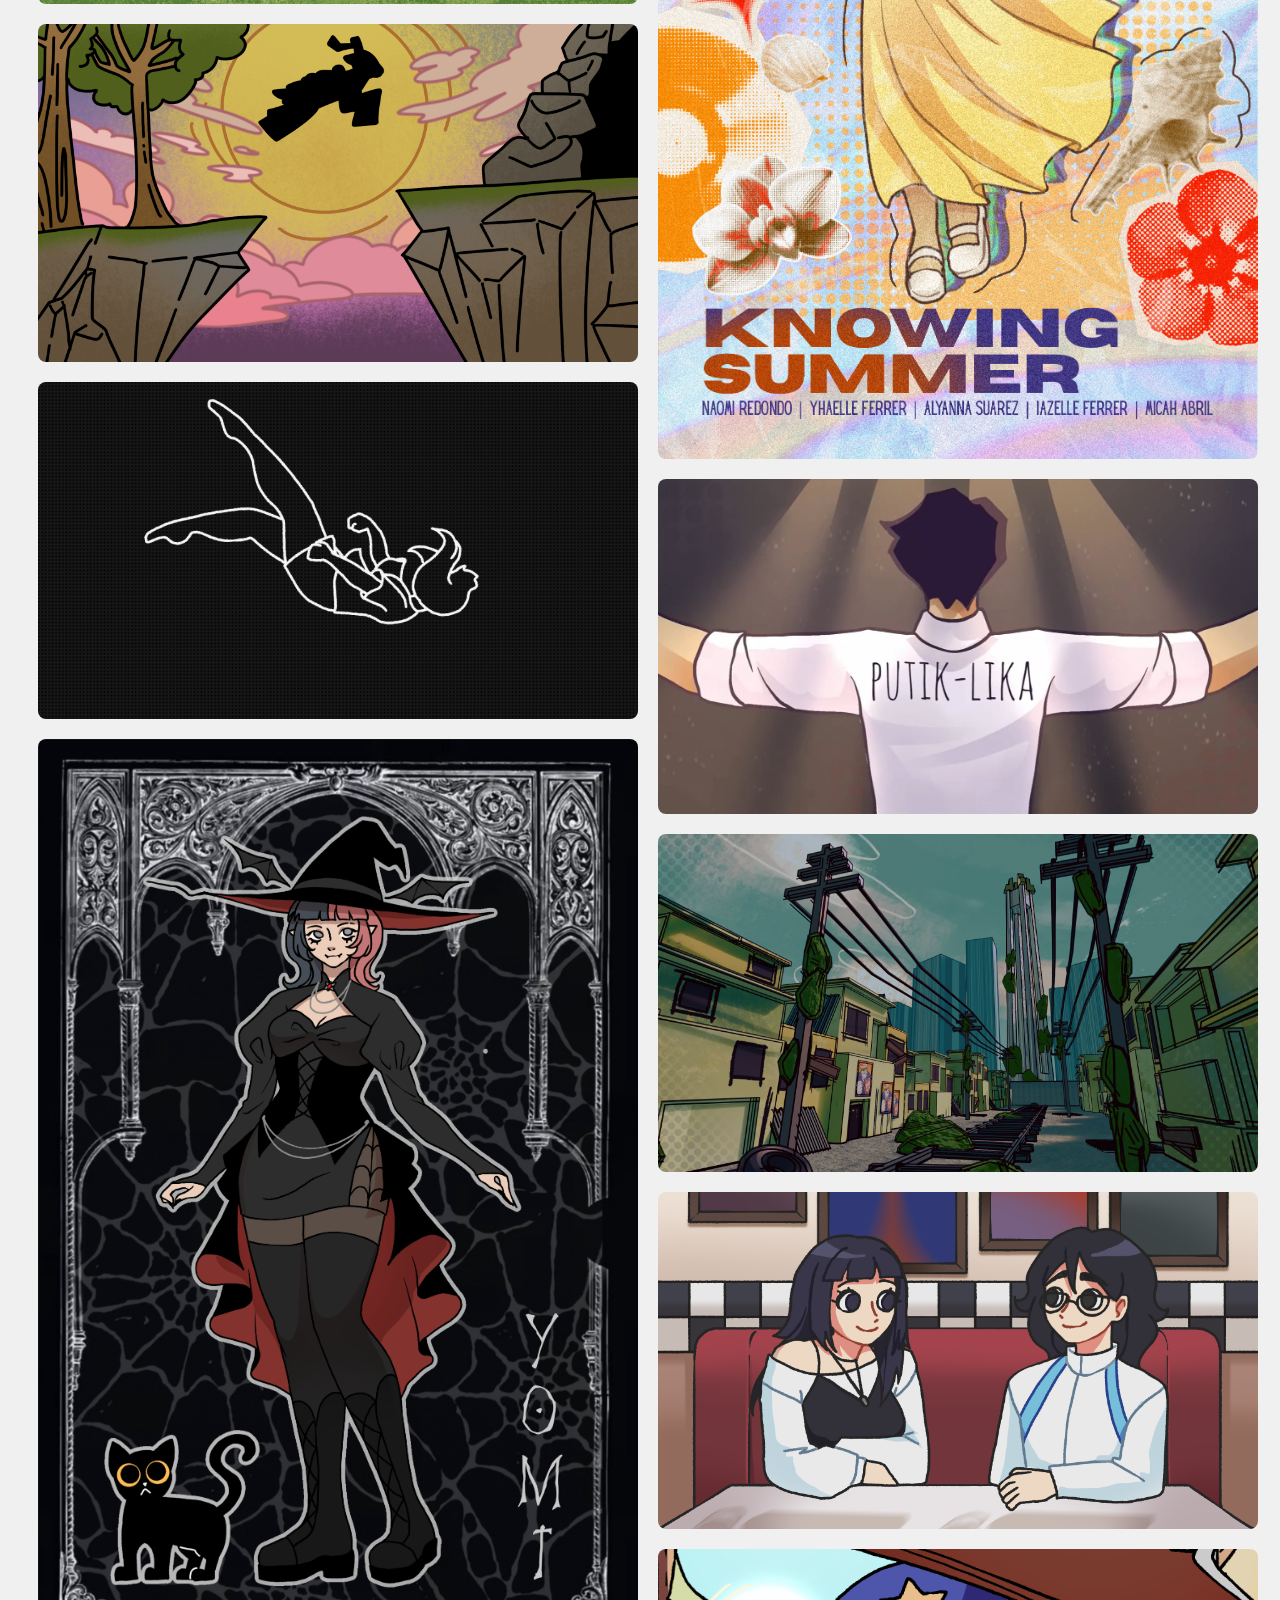
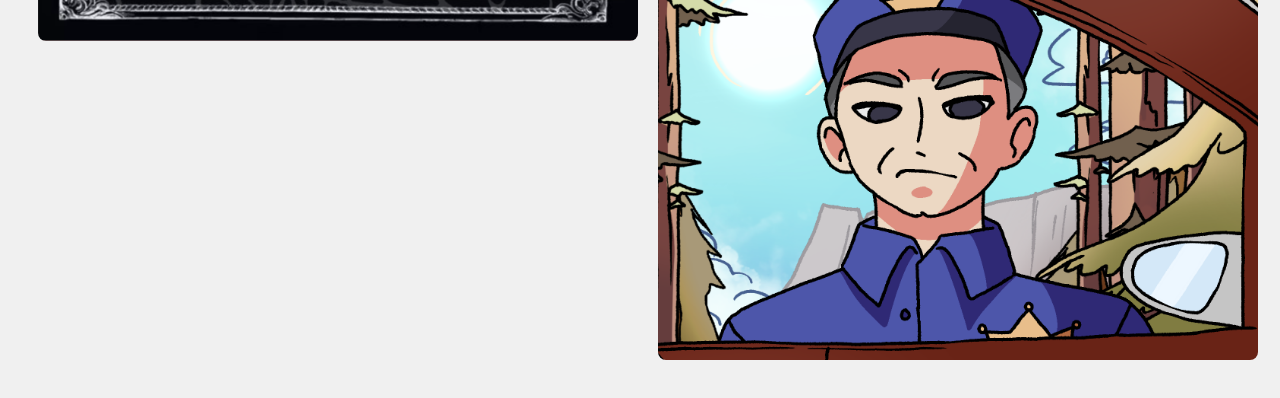
==== commit bc0b9585: "texts" ====
--- a/animations.html
+++ b/animations.html
@@ -25,7 +25,7 @@
             <span
                 class="name"
                 id="portfolio-section">
-                ⋆.˚✮⋆ yomiyuarts. | ANIMATIONS
+                ANIMATIONS
             </span>
         </div>
 <button class="hamburger" id="hamburger">
--- a/main.css
+++ b/main.css
@@ -14,7 +14,16 @@
     background-color: #f0f0f0;
 }
 
+html,
+body {
+    width: 100%;
+    max-width: 100%;
+    overflow-x: hidden;
+}
 
+* {
+    box-sizing: border-box;
+}
 
 .navigation-bar {
   display: flex;
@@ -83,7 +92,7 @@
     }
 
     .name {
-        font-size: 1.1rem;
+        font-size: 1.2rem;
     }
 
     .hamburger {
--- a/frontpage.css
+++ b/frontpage.css
@@ -28,14 +28,18 @@
         text-align: center;
     }
 
-    .inside-intro h1,
+    .inside-intro h1 {
+        font-size: 2rem !important;
+        max-width: none;
+    }
+    
     .inside-intro p {
         width: 100%;
         max-width: none;
     }
 
     .imageko img {
-        height: 62vh !important;
+        height: 55vh !important;
         margin-bottom: 20px;
     }
 }
@@ -64,7 +68,7 @@
 }
 
 .imageko img {
-height: 85vh;
+height: 90vh;
 animation: fadeRise 1.2s ease-out forwards;
 }
 
@@ -108,19 +112,11 @@
   z-index: 1;
   position: relative;
   top: 0;
-  background-color: #ac6d6d;
+  background-image: url('/assets/pinkscallop.PNG');
   background-size: 100% auto;
   background-position: center top;
   background-repeat: no-repeat;
-  margin-bottom: -200px;
-  max-height: 1100px;
-
-  --r: 25px; /* radius of circles */ 
-  aspect-ratio: 1; 
-  padding: calc(1.5*var(--r)); 
-  background: #ac6d6d; 
-  mask: linear-gradient(#000 0 0) no-repeat 50%/calc(100% - 2*var(--r)) calc(100% - 2*var(--r)), 
-  radial-gradient(farthest-side,#000 97%,#0000) 0 0/calc(2*var(--r)) calc(2*var(--r)) round;
+  max-height: 1000px;
 }
 
 .cards {
@@ -258,6 +254,7 @@
         max-height: none;
         padding: 50px 50px;
         margin-bottom: 0;
+        background-size: cover;
     }
 
     .pinkthing h1 {
@@ -286,7 +283,8 @@
 
     .pinkthing h5,
     .card-title {
-        font-size: 2rem;
+        font-size: 1.5rem;
+        margin-top: -20px;
     }
 
     .pinkthing p,
@@ -300,7 +298,7 @@
     }
 }
 
-@media (min-width: 989px) and (max-width: 1200px) {
+@media (min-width: 989px) and (max-width: 1390px) {
 
     .pinkthing {
         aspect-ratio: auto;
@@ -402,4 +400,8 @@
     color: #f0f0f0;
     text-decoration: none;
     margin-bottom: 20px;
+}
+
+.social-icons a:hover {
+    color: #ceaaaa;
 }
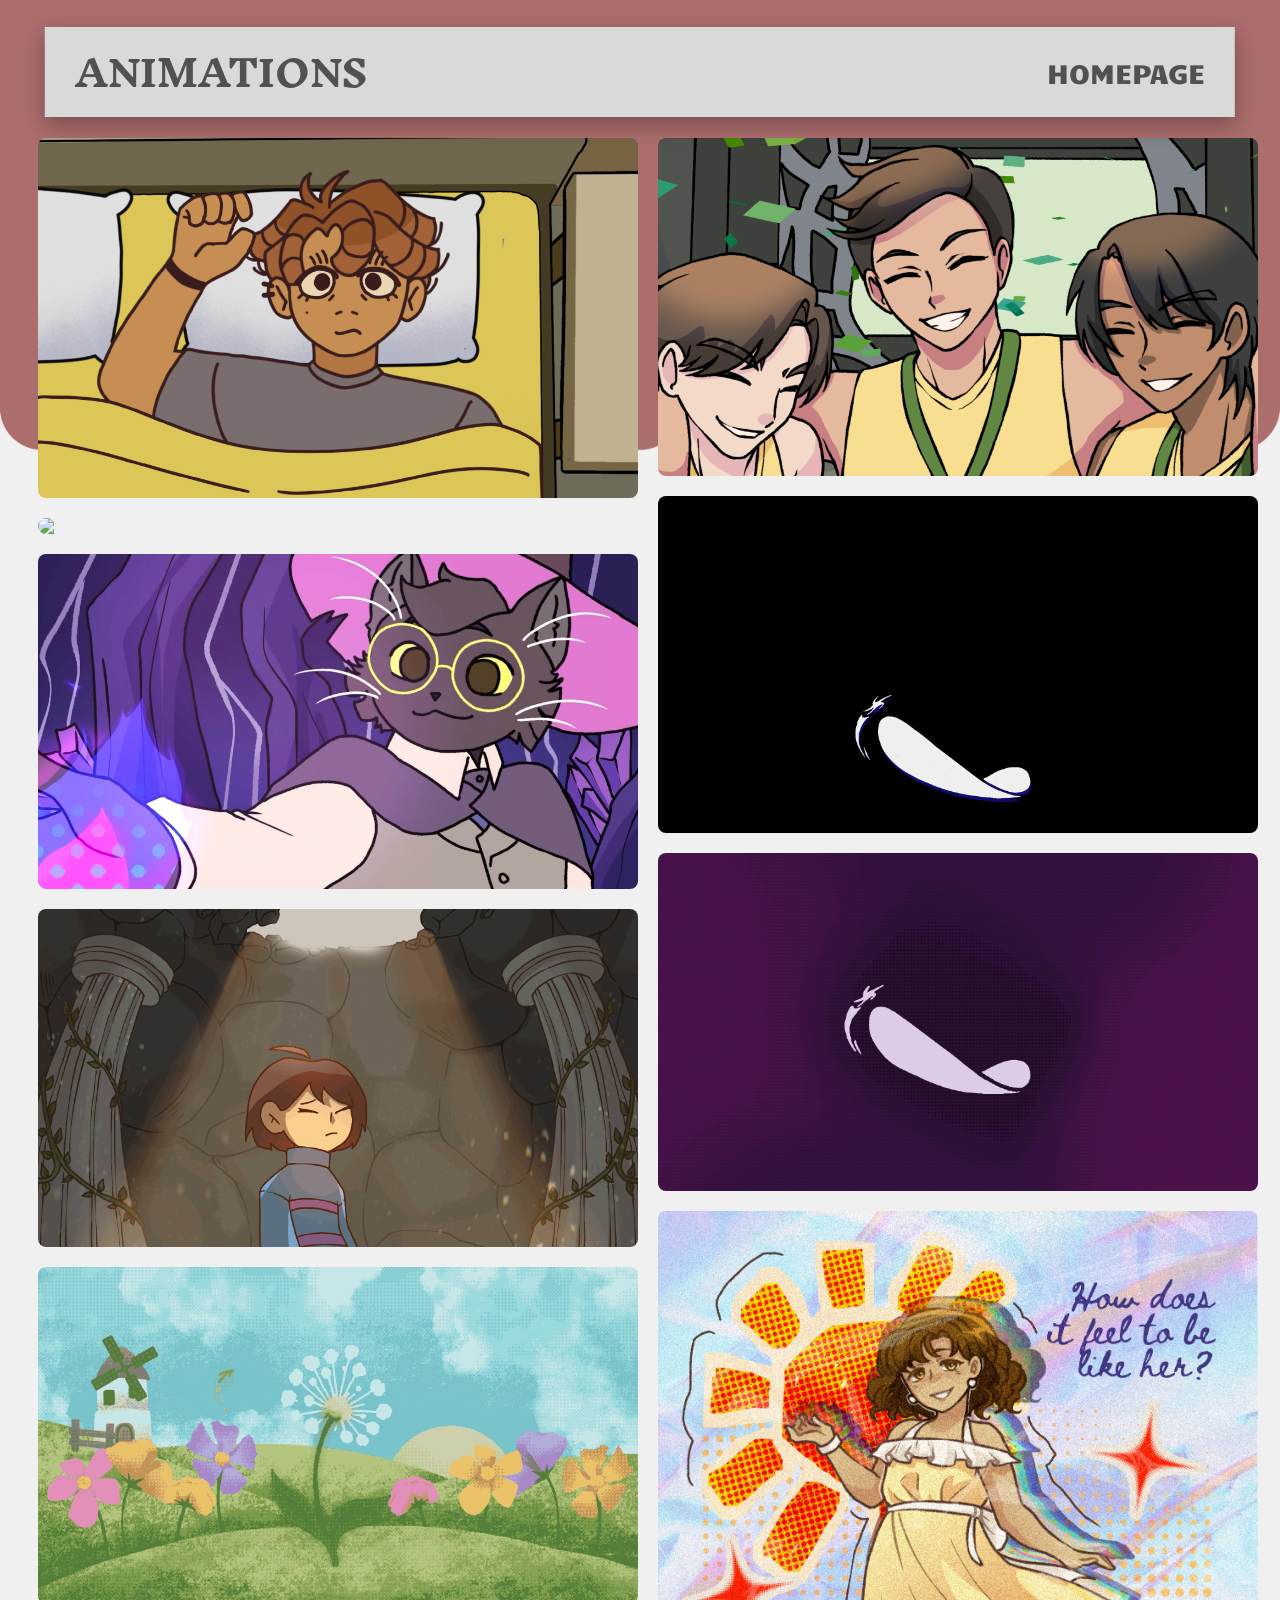
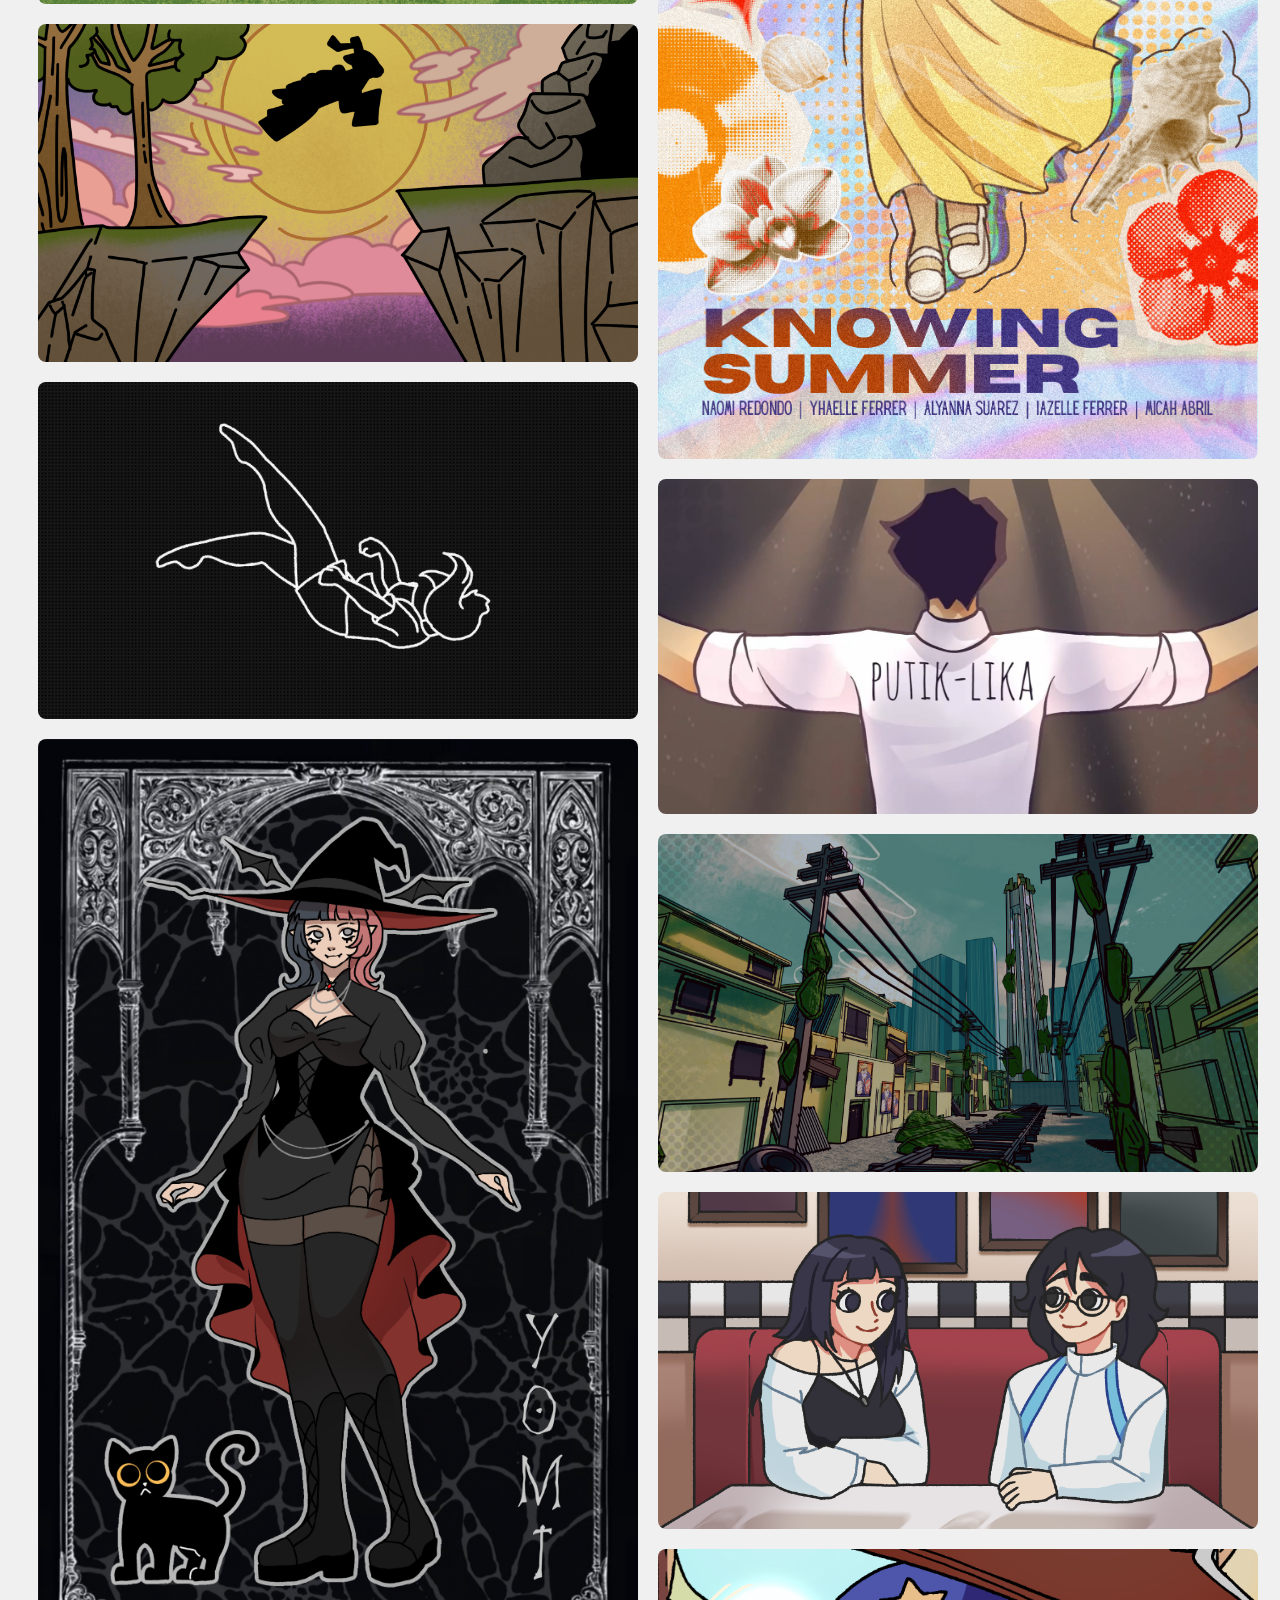
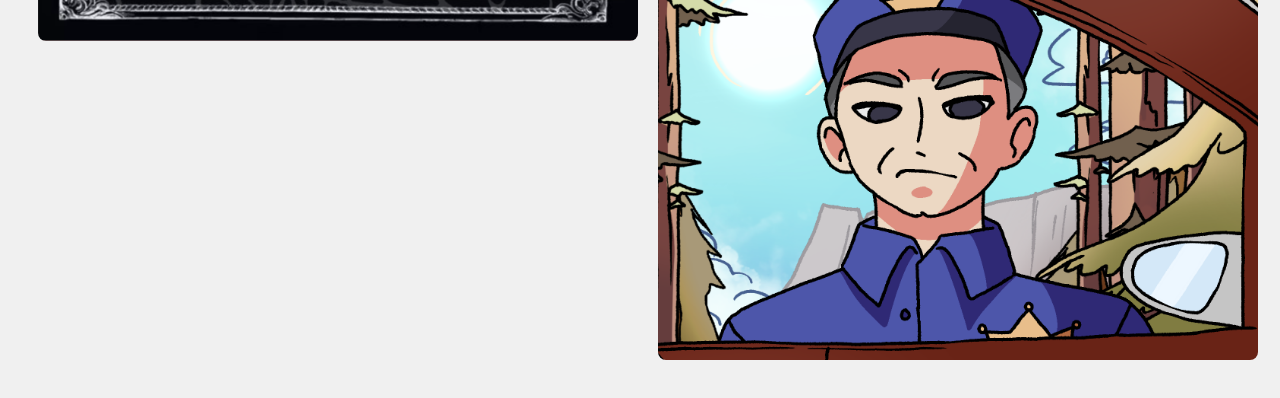
==== commit c377efb1: "Update animations.html" ====
--- a/animations.html
+++ b/animations.html
@@ -86,7 +86,7 @@
         <img
             src="assets/kumparasasining.GIF"
             data-title="KUM-PARA SA SINING"
-            data-description="An short film passed for CINEBULLETIN 2025-2026 hosted by the DLSL Film Society. Won 3rd place."
+            data-description="An short film passed for CINEBULLETIN 2025-2026 hosted by the DLSL Film Society. Won 3rd place after filming and animating within 4 days."
             data-link="https://youtu.be/Iwwt00sxZoM?si=6gSTO_ay6qd0DRaA"
         >
 
